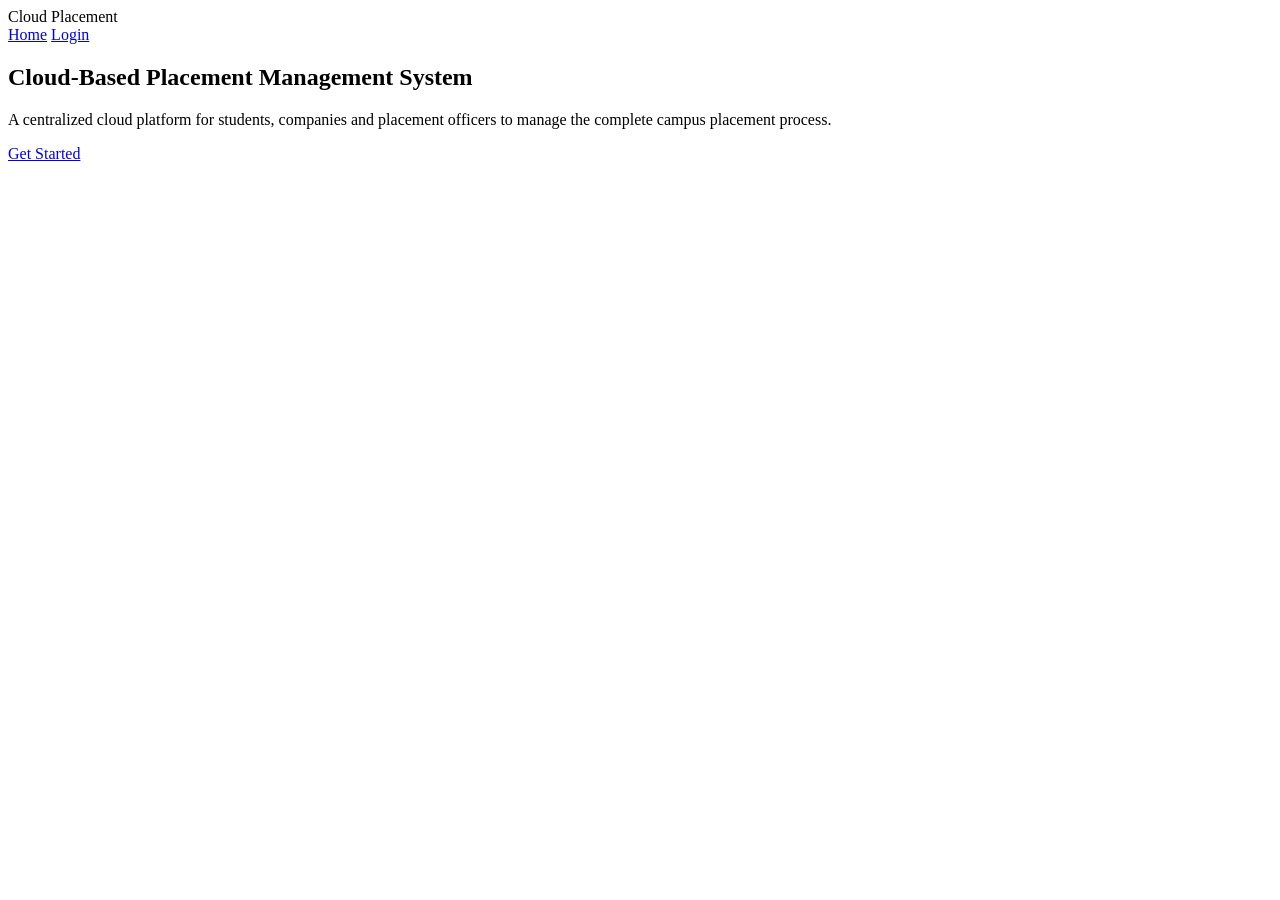
==== index.html @ 08967b80 "Add files via upload" ====
<!DOCTYPE html>
<html lang="en">

<head>
    <meta charset="UTF-8">
    <meta name="viewport" content="width=device-width, initial-scale=1.0">

    <title>Cloud Placement Management System</title>

    <link rel="stylesheet" href="CSS/style.css">
</head>

<body>

    <nav class="navbar">

        <div class="logo">
            Cloud Placement
        </div>

        <div class="nav-links">
            <a href="index.html">Home</a>
            <a href="login.html">Login</a>
        </div>

    </nav>

    <section class="hero">

        <div class="hero-content">

            <h1>
                Cloud-Based Placement Management System
            </h1>

            <p>
                A centralized cloud platform for students,
                companies and placement officers to manage
                the complete campus placement process.
            </p>

            <a href="login.html" class="btn">
                Get Started
            </a>

        </div>

    </section>

</body>

</html>
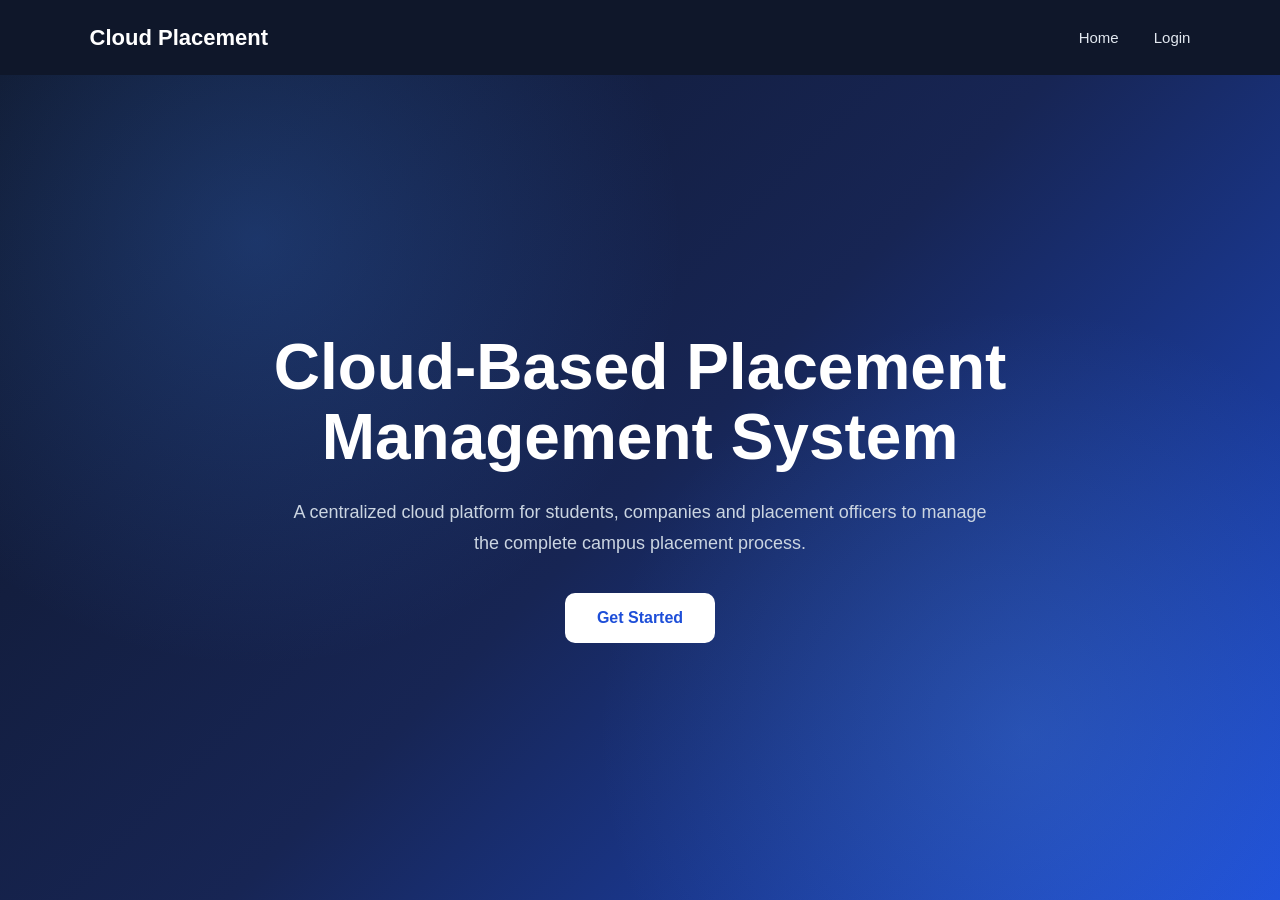
==== commit 7c190c5d: "Fix stylesheet link case in index.html Updated the stylesheet link to use lowercase 'css' directory." ====
--- a/index.html
+++ b/index.html
@@ -7,7 +7,7 @@
 
     <title>Cloud Placement Management System</title>
 
-    <link rel="stylesheet" href="CSS/style.css">
+    <link rel="stylesheet" href="css/style.css">
 </head>
 
 <body>
@@ -49,4 +49,4 @@
 
 </body>
 
-</html>+</html>
--- a/css/style.css
+++ b/css/style.css
@@ -0,0 +1,803 @@
+/* =========================================================
+   CLOUD PLACEMENT MANAGEMENT SYSTEM
+   COMPLETE FRONTEND CSS
+========================================================= */
+
+* {
+    margin: 0;
+    padding: 0;
+    box-sizing: border-box;
+}
+
+body {
+    font-family: "Segoe UI", Arial, sans-serif;
+    color: #0f172a;
+    background: #f1f5f9;
+}
+
+
+/* =========================================================
+   HOME PAGE
+========================================================= */
+
+.navbar {
+    height: 75px;
+    width: 100%;
+    padding: 0 7%;
+    display: flex;
+    align-items: center;
+    justify-content: space-between;
+    background: #0f172a;
+}
+
+.logo {
+    color: white;
+    font-size: 22px;
+    font-weight: 700;
+}
+
+.nav-links {
+    display: flex;
+    gap: 35px;
+}
+
+.nav-links a {
+    color: #e2e8f0;
+    text-decoration: none;
+    font-size: 15px;
+    font-weight: 500;
+    transition: 0.3s;
+}
+
+.nav-links a:hover {
+    color: #60a5fa;
+}
+
+.hero {
+    min-height: calc(100vh - 75px);
+    display: flex;
+    align-items: center;
+    justify-content: center;
+    text-align: center;
+    padding: 60px 20px;
+
+    background:
+        radial-gradient(circle at 20% 20%,
+        rgba(59, 130, 246, 0.25),
+        transparent 35%),
+
+        radial-gradient(circle at 80% 80%,
+        rgba(96, 165, 250, 0.2),
+        transparent 35%),
+
+        linear-gradient(135deg,
+        #0f172a,
+        #172554,
+        #1d4ed8);
+}
+
+.hero-content {
+    max-width: 900px;
+}
+
+.hero-content h1 {
+    color: white;
+    font-size: clamp(40px, 5vw, 68px);
+    line-height: 1.1;
+    margin-bottom: 25px;
+}
+
+.hero-content p {
+    max-width: 700px;
+    margin: 0 auto 35px;
+    color: #cbd5e1;
+    font-size: 18px;
+    line-height: 1.7;
+}
+
+.hero-content .btn {
+    display: inline-flex;
+    align-items: center;
+    justify-content: center;
+    min-width: 150px;
+    height: 50px;
+    padding: 0 25px;
+    border-radius: 10px;
+    background: white;
+    color: #1d4ed8;
+    text-decoration: none;
+    font-weight: 700;
+    transition: 0.3s;
+}
+
+.hero-content .btn:hover {
+    transform: translateY(-3px);
+    box-shadow: 0 12px 30px rgba(0,0,0,0.25);
+}
+
+
+/* =========================================================
+   LOGIN PAGE
+========================================================= */
+
+.login-container {
+    width: 100%;
+    min-height: 100vh;
+
+    display: flex;
+    align-items: center;
+    justify-content: center;
+
+    padding: 30px;
+
+    background:
+        radial-gradient(circle at 20% 20%,
+        rgba(59, 130, 246, 0.25),
+        transparent 35%),
+
+        linear-gradient(135deg,
+        #0f172a,
+        #1e3a8a,
+        #2563eb);
+}
+
+.login-box {
+    width: 100%;
+    max-width: 460px;
+
+    background: white;
+
+    border-radius: 24px;
+
+    padding: 40px;
+
+    box-shadow: 0 25px 60px rgba(0,0,0,0.3);
+}
+
+.login-box h1 {
+    text-align: center;
+    font-size: 30px;
+    margin-bottom: 8px;
+}
+
+.subtitle {
+    text-align: center;
+    color: #64748b;
+    margin-bottom: 30px;
+}
+
+.form-group {
+    margin-bottom: 20px;
+}
+
+.form-group label {
+    display: block;
+    font-size: 14px;
+    font-weight: 600;
+    margin-bottom: 8px;
+    color: #334155;
+}
+
+.form-group input,
+.form-group select,
+.form-group textarea {
+    width: 100%;
+    padding: 13px 15px;
+
+    border: 1px solid #cbd5e1;
+    border-radius: 10px;
+
+    background: #f8fafc;
+
+    outline: none;
+
+    font-size: 15px;
+
+    transition: 0.25s;
+}
+
+.form-group input:focus,
+.form-group select:focus,
+.form-group textarea:focus {
+    border-color: #2563eb;
+
+    background: white;
+
+    box-shadow:
+        0 0 0 4px rgba(37,99,235,0.1);
+}
+
+.login-box .btn {
+    width: 100%;
+    height: 50px;
+
+    border: none;
+    border-radius: 10px;
+
+    background: linear-gradient(
+        135deg,
+        #2563eb,
+        #1d4ed8
+    );
+
+    color: white;
+
+    font-size: 16px;
+    font-weight: 600;
+
+    cursor: pointer;
+
+    transition: 0.3s;
+}
+
+.login-box .btn:hover {
+    transform: translateY(-2px);
+    box-shadow: 0 10px 25px rgba(37,99,235,0.3);
+}
+
+.switch-text {
+    text-align: center;
+    margin-top: 25px;
+    color: #64748b;
+    font-size: 14px;
+}
+
+.switch-text a {
+    color: #2563eb;
+    font-weight: 600;
+    cursor: pointer;
+}
+
+#registerSection {
+    display: none;
+}
+
+
+/* =========================================================
+   STUDENT DASHBOARD
+========================================================= */
+
+.dashboard {
+    min-height: 100vh;
+    background: #f1f5f9;
+}
+
+
+/* HEADER */
+
+.dashboard-header {
+    height: 75px;
+
+    padding: 0 5%;
+
+    display: flex;
+    align-items: center;
+    justify-content: space-between;
+
+    background:
+        linear-gradient(
+            135deg,
+            #0f172a,
+            #1e3a8a
+        );
+
+    color: white;
+
+    box-shadow:
+        0 4px 15px rgba(0,0,0,0.12);
+}
+
+.dashboard-header h1 {
+    font-size: 23px;
+    font-weight: 700;
+}
+
+
+/* LOGOUT */
+
+.logout-btn {
+    padding: 10px 20px;
+
+    border: 1px solid rgba(255,255,255,0.3);
+
+    border-radius: 8px;
+
+    background: rgba(255,255,255,0.1);
+
+    color: white;
+
+    font-size: 14px;
+    font-weight: 600;
+
+    cursor: pointer;
+
+    transition: 0.3s;
+}
+
+.logout-btn:hover {
+    background: white;
+    color: #1d4ed8;
+}
+
+
+/* MAIN CONTENT */
+
+.dashboard-content {
+    width: 90%;
+    max-width: 1250px;
+
+    margin: 0 auto;
+
+    padding: 40px 0 70px;
+}
+
+
+/* WELCOME */
+
+.welcome {
+    margin-bottom: 30px;
+}
+
+.welcome h2 {
+    font-size: 30px;
+    color: #0f172a;
+    margin-bottom: 8px;
+}
+
+.welcome h2 span {
+    color: #2563eb;
+}
+
+.welcome p {
+    color: #64748b;
+    font-size: 16px;
+}
+
+
+/* =========================================================
+   STATISTICS CARDS
+========================================================= */
+
+.card-container {
+    display: grid;
+
+    grid-template-columns:
+        repeat(3, 1fr);
+
+    gap: 22px;
+
+    margin-bottom: 30px;
+}
+
+.card {
+    background: white;
+
+    padding: 25px;
+
+    border-radius: 16px;
+
+    border: 1px solid #e2e8f0;
+
+    box-shadow:
+        0 5px 20px rgba(15,23,42,0.06);
+
+    transition: 0.3s;
+
+    position: relative;
+
+    overflow: hidden;
+}
+
+.card::before {
+    content: "";
+
+    position: absolute;
+
+    top: 0;
+    left: 0;
+
+    width: 100%;
+    height: 4px;
+
+    background: linear-gradient(
+        90deg,
+        #2563eb,
+        #60a5fa
+    );
+}
+
+.card:hover {
+    transform: translateY(-4px);
+
+    box-shadow:
+        0 12px 30px rgba(15,23,42,0.1);
+}
+
+.card h3 {
+    font-size: 14px;
+
+    color: #64748b;
+
+    font-weight: 600;
+
+    margin-bottom: 12px;
+}
+
+.card p {
+    font-size: 32px;
+
+    font-weight: 750;
+
+    color: #1d4ed8;
+}
+
+
+/* =========================================================
+   SECTIONS
+========================================================= */
+
+.section {
+    background: white;
+
+    border: 1px solid #e2e8f0;
+
+    border-radius: 16px;
+
+    padding: 30px;
+
+    margin-bottom: 30px;
+
+    box-shadow:
+        0 5px 20px rgba(15,23,42,0.05);
+}
+
+.section h2 {
+    font-size: 21px;
+
+    margin-bottom: 25px;
+
+    color: #0f172a;
+
+    padding-bottom: 15px;
+
+    border-bottom: 1px solid #e2e8f0;
+}
+
+
+/* =========================================================
+   PROFILE FORM
+========================================================= */
+
+.section .form-group {
+    margin-bottom: 18px;
+}
+
+.section textarea {
+    min-height: 110px;
+
+    resize: vertical;
+}
+
+
+/* SAVE BUTTON */
+
+.section .btn {
+    padding: 13px 25px;
+
+    border: none;
+
+    border-radius: 9px;
+
+    background:
+        linear-gradient(
+            135deg,
+            #2563eb,
+            #1d4ed8
+        );
+
+    color: white;
+
+    font-size: 15px;
+
+    font-weight: 600;
+
+    cursor: pointer;
+
+    transition: 0.3s;
+}
+
+.section .btn:hover {
+    transform: translateY(-2px);
+
+    box-shadow:
+        0 8px 20px rgba(37,99,235,0.25);
+}
+
+
+/* =========================================================
+   JOB CONTAINER
+========================================================= */
+
+#jobsContainer {
+    display: grid;
+
+    grid-template-columns:
+        repeat(auto-fit, minmax(280px, 1fr));
+
+    gap: 20px;
+}
+
+
+/*
+   These styles also help job cards if student.js
+   creates elements using common card classes.
+*/
+
+.job-card {
+    padding: 22px;
+
+    border: 1px solid #e2e8f0;
+
+    border-radius: 13px;
+
+    background: #f8fafc;
+
+    transition: 0.3s;
+}
+
+.job-card:hover {
+    background: white;
+
+    transform: translateY(-3px);
+
+    box-shadow:
+        0 10px 25px rgba(15,23,42,0.08);
+}
+
+.job-card h3 {
+    color: #1e3a8a;
+
+    margin-bottom: 10px;
+}
+
+
+/* =========================================================
+   TABLE
+========================================================= */
+
+.table-container {
+    width: 100%;
+
+    overflow-x: auto;
+}
+
+table {
+    width: 100%;
+
+    border-collapse: collapse;
+
+    min-width: 500px;
+}
+
+thead {
+    background: #eff6ff;
+}
+
+th {
+    padding: 15px;
+
+    text-align: left;
+
+    color: #1e3a8a;
+
+    font-size: 14px;
+
+    font-weight: 700;
+}
+
+td {
+    padding: 15px;
+
+    border-bottom: 1px solid #e2e8f0;
+
+    color: #475569;
+
+    font-size: 14px;
+}
+
+tbody tr:hover {
+    background: #f8fafc;
+}
+
+
+/* =========================================================
+   STATUS BADGES
+========================================================= */
+
+.status {
+    display: inline-block;
+
+    padding: 5px 10px;
+
+    border-radius: 20px;
+
+    background: #dbeafe;
+
+    color: #1d4ed8;
+
+    font-size: 12px;
+
+    font-weight: 600;
+}
+
+
+/* =========================================================
+   MESSAGE
+========================================================= */
+
+.message {
+    margin-top: 12px;
+
+    font-size: 14px;
+
+    color: #2563eb;
+}
+
+
+/* =========================================================
+   RESPONSIVE DESIGN
+========================================================= */
+
+@media (max-width: 800px) {
+
+    .card-container {
+        grid-template-columns: 1fr;
+    }
+
+    .dashboard-header {
+        padding: 0 20px;
+    }
+
+    .dashboard-header h1 {
+        font-size: 19px;
+    }
+
+    .dashboard-content {
+        width: 92%;
+    }
+
+    .section {
+        padding: 22px;
+    }
+
+    .welcome h2 {
+        font-size: 25px;
+    }
+}
+
+
+@media (max-width: 500px) {
+
+    .nav-links {
+        gap: 15px;
+    }
+
+    .logo {
+        font-size: 18px;
+    }
+
+    .hero-content h1 {
+        font-size: 38px;
+    }
+
+    .login-box {
+        padding: 25px 20px;
+    }
+
+    .dashboard-header {
+        height: 65px;
+    }
+
+    .dashboard-header h1 {
+        font-size: 17px;
+    }
+
+    .logout-btn {
+        padding: 8px 12px;
+    }
+}
+/* =========================================================
+   COMPANY DASHBOARD
+========================================================= */
+
+/* Company statistics - 2 cards */
+.dashboard-content .card-container {
+    grid-template-columns: repeat(2, 1fr);
+    max-width: 820px;
+}
+
+
+/* Company job form */
+#jobTitle,
+#jobDescription,
+#salary,
+#minimumCGPA {
+    width: 100%;
+}
+
+
+/* Job description */
+#jobDescription {
+    min-height: 130px;
+    resize: vertical;
+    line-height: 1.5;
+}
+
+
+/* Job posts container */
+#myJobs {
+    display: grid;
+    grid-template-columns: repeat(auto-fit, minmax(280px, 1fr));
+    gap: 20px;
+}
+
+
+/* Dynamically generated job cards */
+#myJobs > div {
+    background: #f8fafc;
+    border: 1px solid #e2e8f0;
+    border-radius: 14px;
+    padding: 22px;
+    transition: 0.3s;
+}
+
+#myJobs > div:hover {
+    background: white;
+    transform: translateY(-3px);
+    box-shadow: 0 10px 25px rgba(15, 23, 42, 0.08);
+}
+
+
+/* Job titles inside generated cards */
+#myJobs h3 {
+    color: #1e3a8a;
+    font-size: 18px;
+    margin-bottom: 12px;
+}
+
+
+/* Text inside job cards */
+#myJobs p {
+    color: #64748b;
+    line-height: 1.6;
+    margin-bottom: 8px;
+}
+
+
+/* =========================================================
+   COMPANY APPLICATION TABLE
+========================================================= */
+
+#applicationsTable tr {
+    transition: 0.2s;
+}
+
+#applicationsTable tr:hover {
+    background: #f8fafc;
+}
+
+
+/* =========================================================
+   COMPANY RESPONSIVE DESIGN
+========================================================= */
+
+@media (max-width: 800px) {
+
+    .dashboard-content .card-container {
+        grid-template-columns: 1fr;
+    }
+
+    #myJobs {
+        grid-template-columns: 1fr;
+    }
+}
